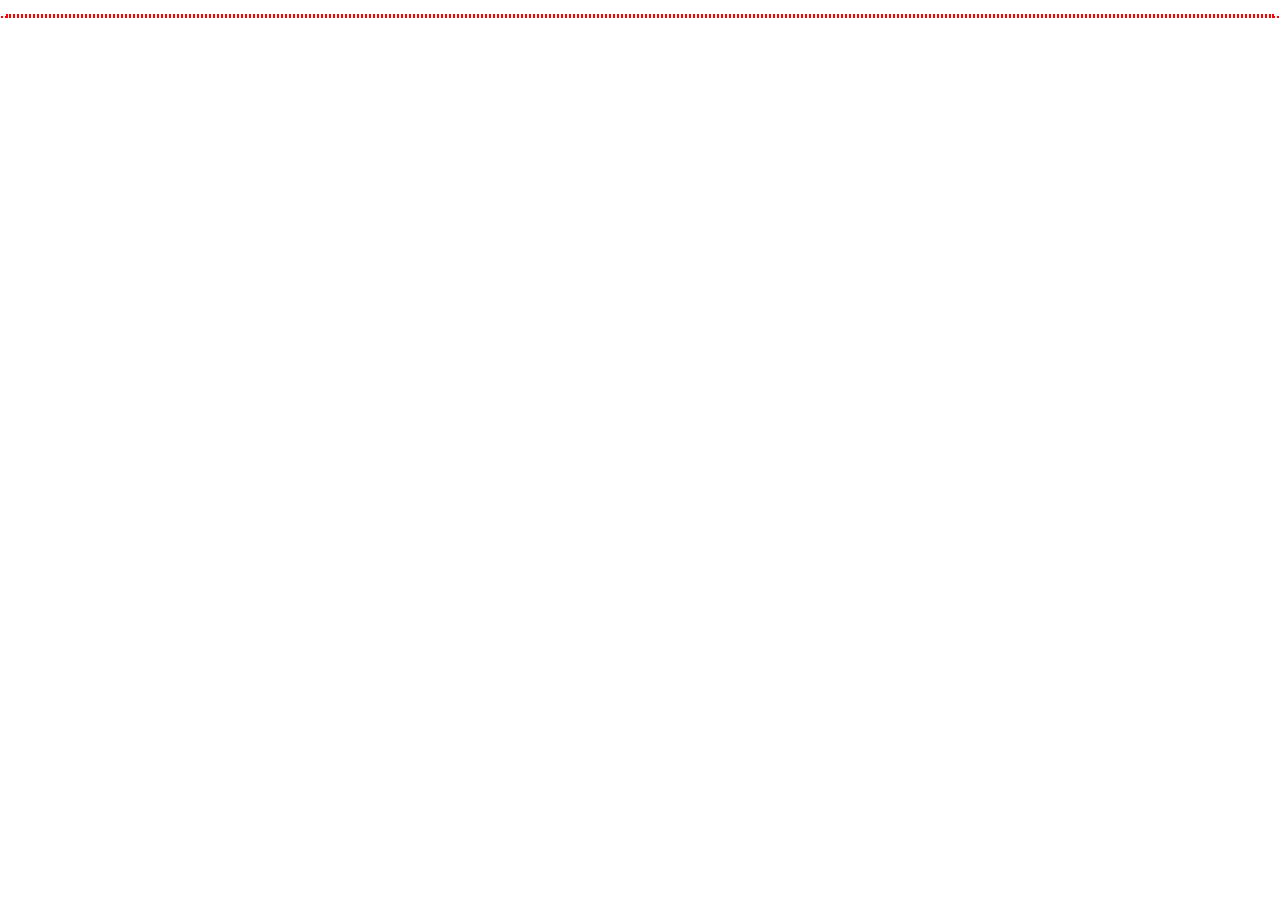
==== index.html @ cb45c608 "working on first stores info" ====
<!DOCTYPE html>

<html>

<head>
<title>Salmon Cookie Shop</title>
<link href="style.css" type="text/css" rel="stylesheet">
</head>

<body>

<ul id="firstAndPikeShop"></ul>


<script src="app.js"></script>
</body>



</html>
---- style.css ----
* {
  outline: 2px dotted red;
}
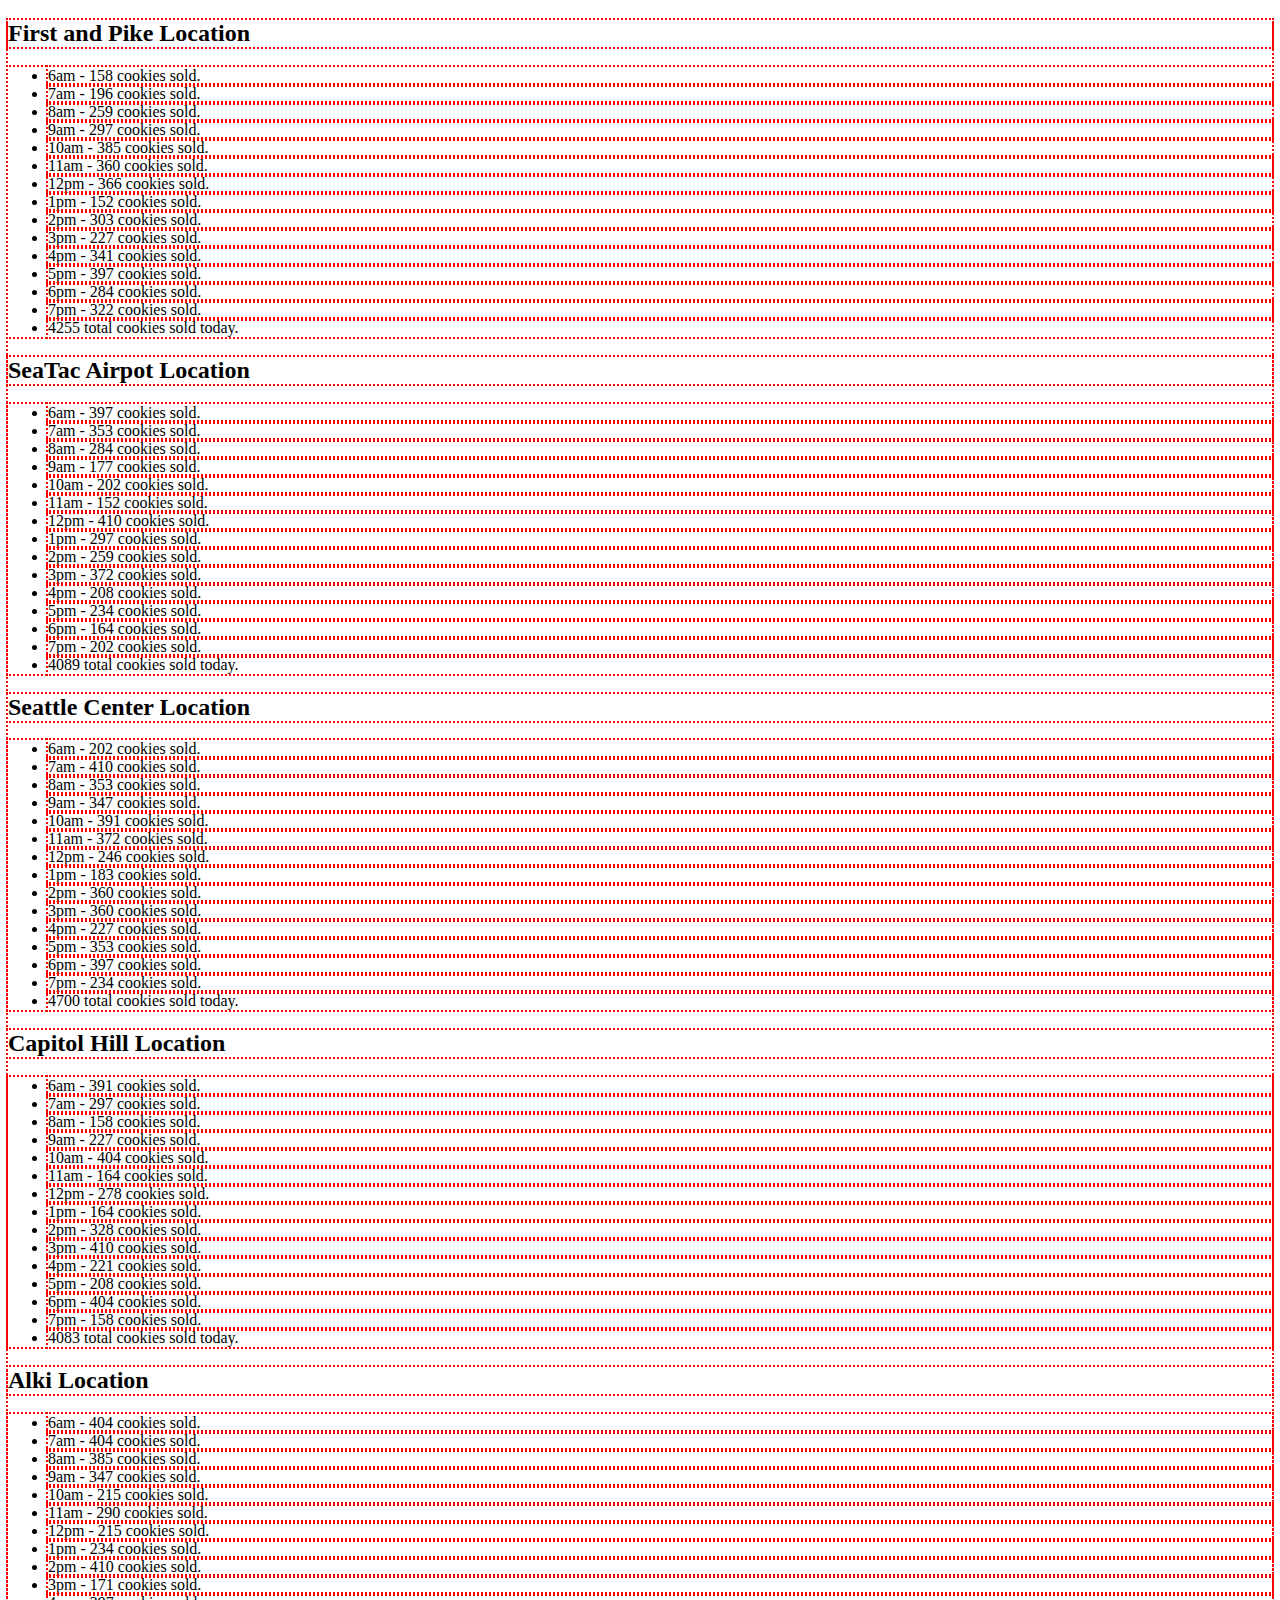
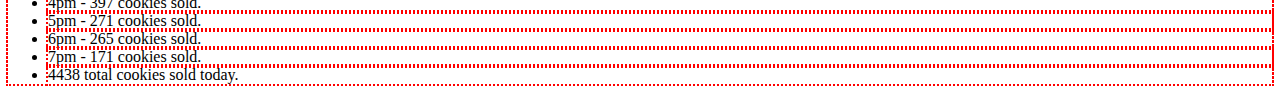
==== commit 1f8efb50: "all 5 arrays are showing up in the browser" ====
--- a/index.html
+++ b/index.html
@@ -9,8 +9,20 @@
 
 <body>
 
+<h2>First and Pike Location</h2>
 <ul id="firstAndPikeShop"></ul>
 
+<h2>SeaTac Airpot Location</h2>
+<ul id="seatacAirportShop"></ul>
+
+<h2>Seattle Center Location</h2>
+<ul id="seattleCenterShop"></ul>
+
+<h2>Capitol Hill Location</h2>
+<ul id="capHillShop"></ul>
+
+<h2>Alki Location</h2>
+<ul id="alkiShop"></ul>
 
 <script src="app.js"></script>
 </body>
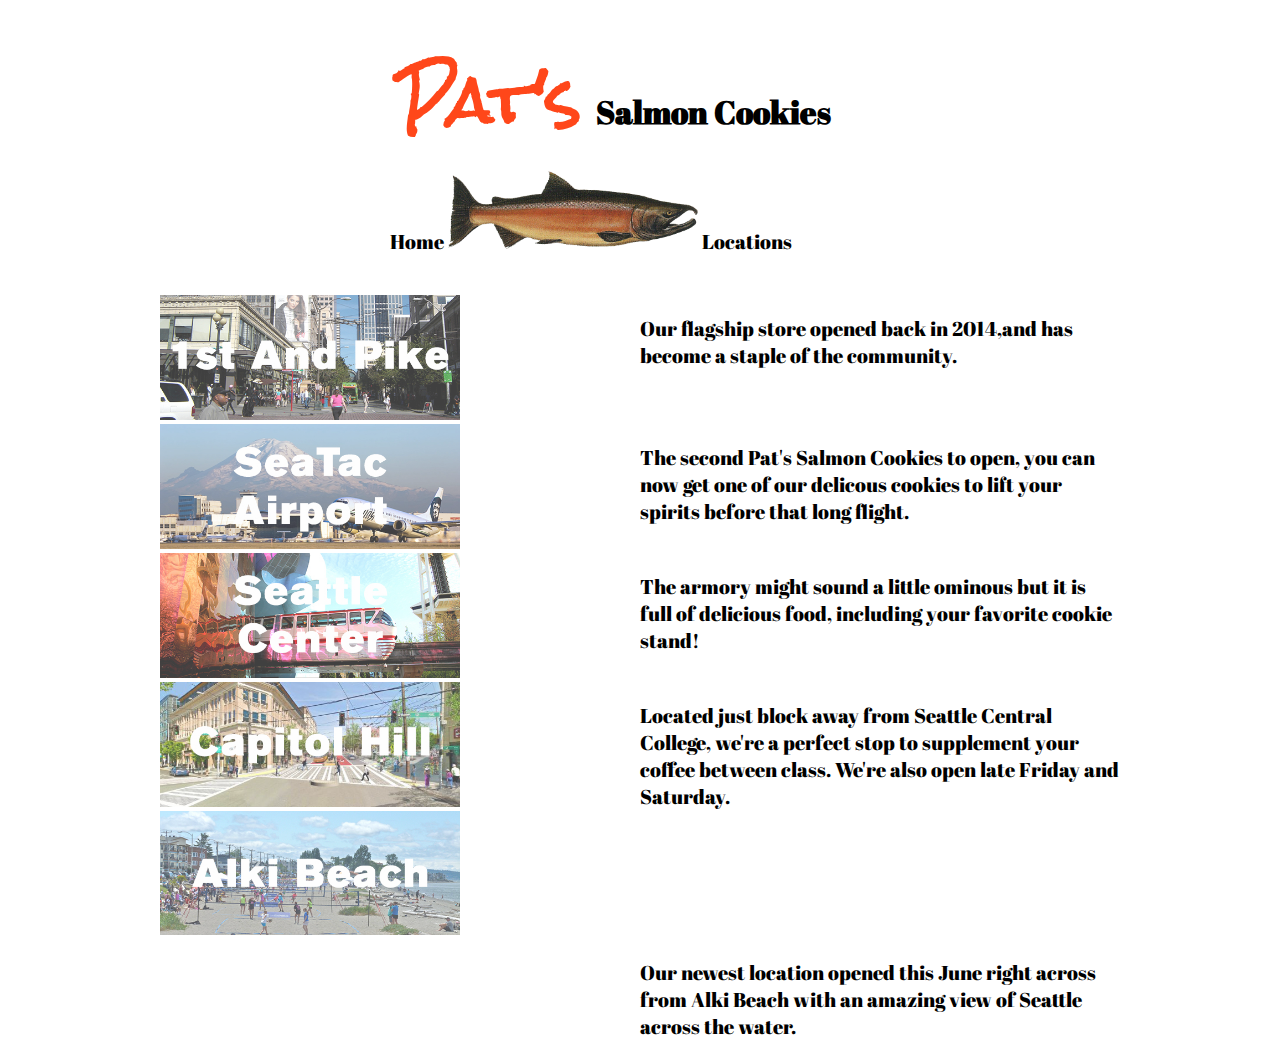
==== commit 434fe25c: "1st idea for styling" ====
--- a/index.html
+++ b/index.html
@@ -1,32 +1,63 @@
 <!DOCTYPE html>
+<html>
+  <head>
+    <meta charset="utf-8">
+    <title>Pat's Salmon Cookies</title>
+    <link href="https://fonts.googleapis.com/css?family=Abril+Fatface|Lalezar|Rock+Salt" rel="stylesheet">
+    <link href="style.css" type="text/css" rel="stylesheet">
+  </head>
+  <body>
 
-<html>
+    <header>
 
-<head>
-<title>Salmon Cookie Shop</title>
-<link href="style.css" type="text/css" rel="stylesheet">
-</head>
+      <div class="pats_cookies_title">
+        <h1 class="pat">Pat's</h1><h1 class="salmon_cookies">Salmon Cookies</h1>
+      </div>
 
-<body>
+      <nav>
+      <a href="index.html"><p>Home</p></a>
+      <img src="img/salmon.png" class="salmon_image" alt="Picture of a salmon"></section>
+      <a href="locations.html"><p>Locations</p></a>
+      </nav>
 
-<h2>First and Pike Location</h2>
-<ul id="firstAndPikeShop"></ul>
 
-<h2>SeaTac Airpot Location</h2>
-<ul id="seatacAirportShop"></ul>
+    </header>
 
-<h2>Seattle Center Location</h2>
-<ul id="seattleCenterShop"></ul>
+    <div class="wrapper">
 
-<h2>Capitol Hill Location</h2>
-<ul id="capHillShop"></ul>
+      <div class="locations">
+        <section class="first_and_pike">
+          <img src="img/1st_and_pike.jpg" class="location_images" alt="Picture of the corner of first and pike.">
+          <!-- <h3 class="1st_and_pike_header">1st and Pike</h3> -->
+          <p class="location_description">Our flagship store opened back in 2014,and has become a staple of the community.</p>
+        </section>
 
-<h2>Alki Location</h2>
-<ul id="alkiShop"></ul>
+        <section class="seatac">
+          <img src="img/seatac.jpg" class="location_images" alt"">
+          <!-- <h3 class="seatac_header">SeaTac</h3> -->
+          <p class="location_description">The second Pat's Salmon Cookies to open, you can now get one of our delicous cookies to lift your spirits before that long flight.</p>
+        </section>
 
-<script src="app.js"></script>
-</body>
+        <section class="seattle_center">
+          <img src="img/seattle_center.jpg" class="location_images" alt"">
+          <p class="location_description">The armory might sound a little ominous but it is full of delicious food, including your favorite cookie stand!</p>
+        </section>
+
+        <section class="capitol_hill">
+          <img src="img/capitol_hill.jpg" class="location_images" alt"">
+          <p class="location_description">Located just block away from Seattle Central College, we're a perfect stop to supplement your coffee between class. We're also open late Friday and Saturday.</p>
+        </section>
+
+        <section class="alki">
+          <img src="img/alki.jpg" class="location_images" alt"">
+          <p class="location_description">Our newest location opened this June right across from Alki Beach with an amazing view of Seattle across the water.</p>
+        </section>
+      </div>
 
 
 
+
+
+    </wrapper>
+  </body>
 </html>
--- a/style.css
+++ b/style.css
@@ -1,3 +1,136 @@
+/******************************
+General Styling
+******************************/
+
 * {
-  outline: 2px dotted red;
+  /*outline: 2px dotted red;*/
 }
+
+.wrapper {
+  width: 960px;
+  margin: 0 auto;
+}
+
+/******************************
+Header Styling
+******************************/
+
+header {
+  padding: 20px;
+  width: 40%;
+  min-width: 80%;
+  margin: 0 auto 20px;
+}
+
+h1 {
+  width: 20%;
+  text-align: center;
+  margin: 0 auto;
+  padding: 5px;
+}
+
+.pats_cookies_title {
+  margin: 0 auto;
+  width: 605px;
+
+}
+.pat {
+  font-family: 'Rock Salt', cursive;
+  font-size: 60px;
+  color: #ff471a;
+  display: inline;
+  width: 50%;
+  padding: 0 0 0 10%;
+}
+
+.salmon_cookies {
+  text-align: center;
+  font-family: 'Abril Fatface', cursive;
+  display: inline;
+  width: 50%;
+  margin: 0 10% 0 10px;
+}
+
+.salmon_image {
+  width: 250px;
+  display: inline;
+  margin: 0 auto;
+}
+
+a, p {
+  display: inline;
+  font-family: 'Abril Fatface', cursive;
+  font-size: 20px;
+  text-decoration: none;
+  color: black;
+}
+
+nav {
+  width: 500px;
+  margin: 0 auto;
+}
+/*****************************
+Form Styling
+******************************/
+
+form {
+  margin: 10px 10px 20px 10px;
+}
+
+/******************************
+Table Styling
+******************************/
+
+td {
+  width: 6.25%;
+  outline: 2px solid black;
+
+}
+
+tr {
+  border: red;
+}
+
+th {
+  outline: 2px solid black;
+}
+
+/***************************
+Index Main Body Styling
+***************************/
+
+.locations {
+  margin: 0 auto;
+}
+section img {
+  max-width: 300px;
+  position: relative;
+  opacity: 0.75;
+}
+
+/*h3.1st_and_pike_header {
+  font-family: 'Lalezar', cursive;
+  color: white;
+  font-size: 55px;
+  position: absolute;
+  width: 100%;
+  top: 175px;
+  left: 175px;
+}
+
+h3.seatac_header {
+  font-family: 'Lalezar', cursive;
+  color: white;
+  font-size: 55px;
+  position: absolute;
+  width: 100%;
+  top: 175px;
+  left: 175px;
+}*/
+
+.location_description {
+  font-style: serif;
+  font-size: 20px;
+  float: right;
+  width: 50%;
+}
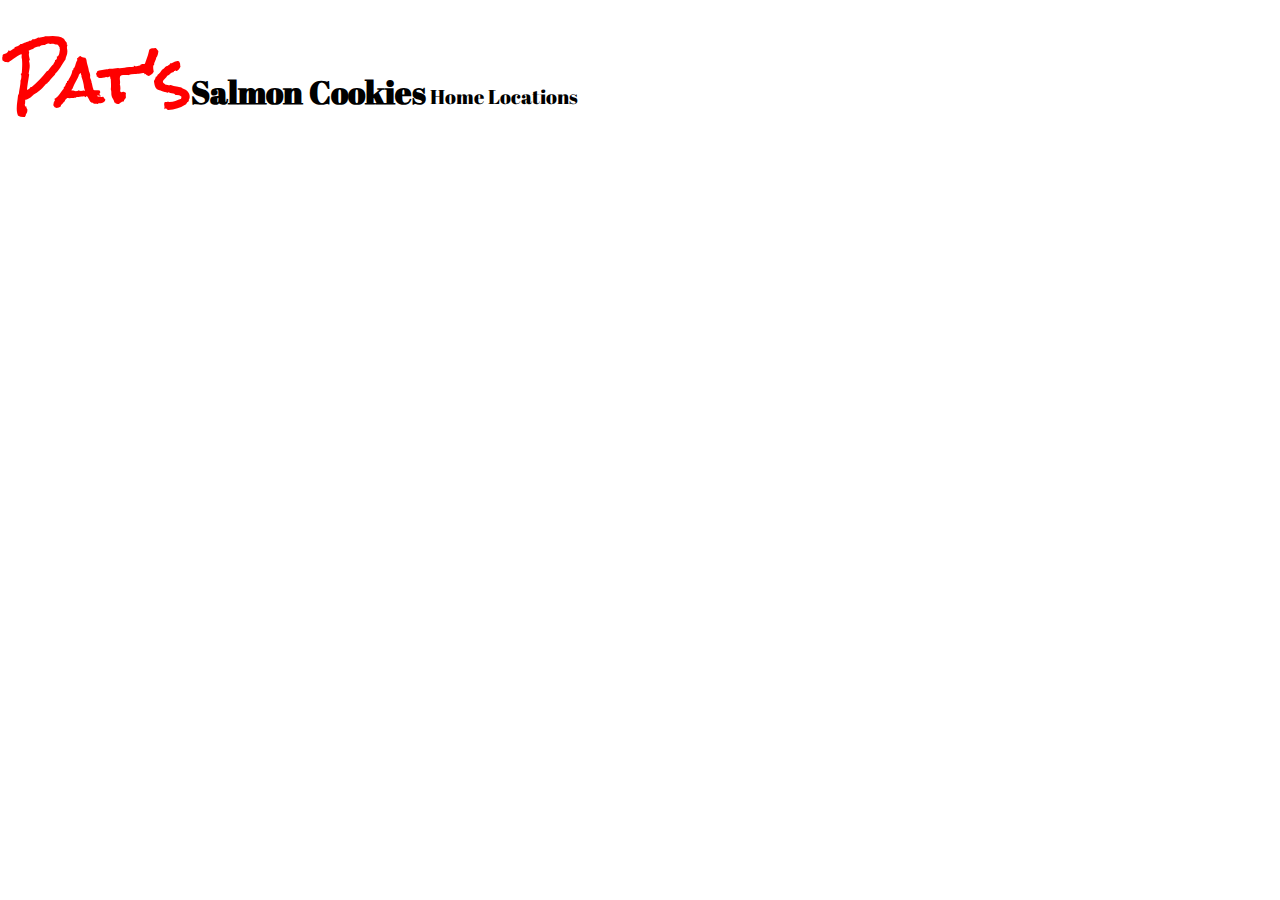
==== commit 9dc228f6: "locations placed on a seperated page. blank index page." ====
--- a/index.html
+++ b/index.html
@@ -12,12 +12,18 @@
 
       <div class="pats_cookies_title">
         <h1 class="pat">Pat's</h1><h1 class="salmon_cookies">Salmon Cookies</h1>
+
+        <nav>
+          <a href="index.html"><p>Home</p></a>
+          <a href="locations.html"><p>Locations</p></a>
+        </nav>
+
       </div>
 
+        <!-- <img src="img/salmon.png" class="salmon_image" alt="Picture of a salmon"> -->
+
       <nav>
-      <a href="index.html"><p>Home</p></a>
-      <img src="img/salmon.png" class="salmon_image" alt="Picture of a salmon"></section>
-      <a href="locations.html"><p>Locations</p></a>
+
       </nav>
 
 
@@ -25,34 +31,7 @@
 
     <div class="wrapper">
 
-      <div class="locations">
-        <section class="first_and_pike">
-          <img src="img/1st_and_pike.jpg" class="location_images" alt="Picture of the corner of first and pike.">
-          <!-- <h3 class="1st_and_pike_header">1st and Pike</h3> -->
-          <p class="location_description">Our flagship store opened back in 2014,and has become a staple of the community.</p>
-        </section>
-
-        <section class="seatac">
-          <img src="img/seatac.jpg" class="location_images" alt"">
-          <!-- <h3 class="seatac_header">SeaTac</h3> -->
-          <p class="location_description">The second Pat's Salmon Cookies to open, you can now get one of our delicous cookies to lift your spirits before that long flight.</p>
-        </section>
-
-        <section class="seattle_center">
-          <img src="img/seattle_center.jpg" class="location_images" alt"">
-          <p class="location_description">The armory might sound a little ominous but it is full of delicious food, including your favorite cookie stand!</p>
-        </section>
-
-        <section class="capitol_hill">
-          <img src="img/capitol_hill.jpg" class="location_images" alt"">
-          <p class="location_description">Located just block away from Seattle Central College, we're a perfect stop to supplement your coffee between class. We're also open late Friday and Saturday.</p>
-        </section>
-
-        <section class="alki">
-          <img src="img/alki.jpg" class="location_images" alt"">
-          <p class="location_description">Our newest location opened this June right across from Alki Beach with an amazing view of Seattle across the water.</p>
-        </section>
-      </div>
+    
 
 
 
--- a/style.css
+++ b/style.css
@@ -16,45 +16,26 @@
 ******************************/
 
 header {
-  padding: 20px;
-  width: 40%;
-  min-width: 80%;
-  margin: 0 auto 20px;
-}
 
-h1 {
-  width: 20%;
-  text-align: center;
-  margin: 0 auto;
-  padding: 5px;
 }
 
 .pats_cookies_title {
-  margin: 0 auto;
-  width: 605px;
 
 }
-.pat {
+h1.pat {
   font-family: 'Rock Salt', cursive;
   font-size: 60px;
-  color: #ff471a;
+  color: red;
   display: inline;
-  width: 50%;
-  padding: 0 0 0 10%;
 }
 
-.salmon_cookies {
-  text-align: center;
+h1.salmon_cookies {
   font-family: 'Abril Fatface', cursive;
   display: inline;
-  width: 50%;
-  margin: 0 10% 0 10px;
 }
 
 .salmon_image {
-  width: 250px;
-  display: inline;
-  margin: 0 auto;
+  width: 300px;
 }
 
 a, p {
@@ -66,6 +47,7 @@
 }
 
 nav {
+  display: inline;
   width: 500px;
   margin: 0 auto;
 }
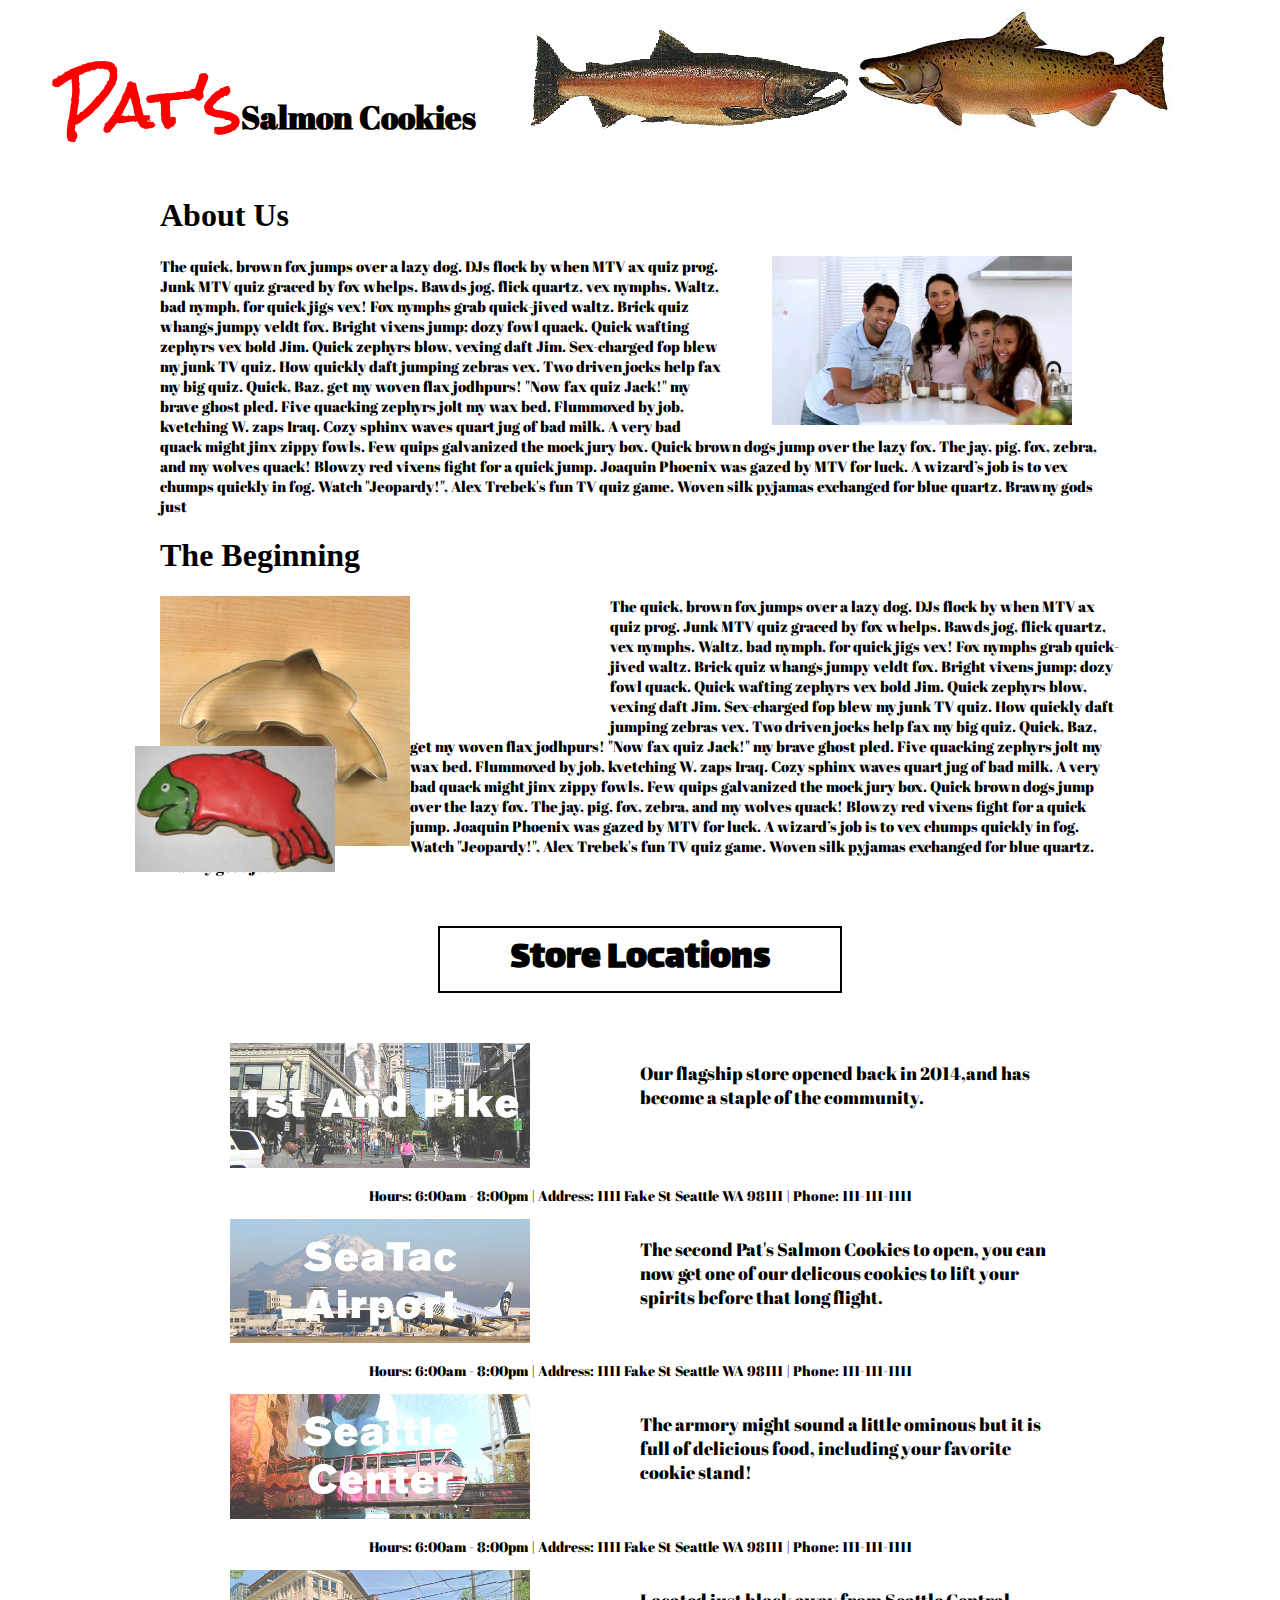
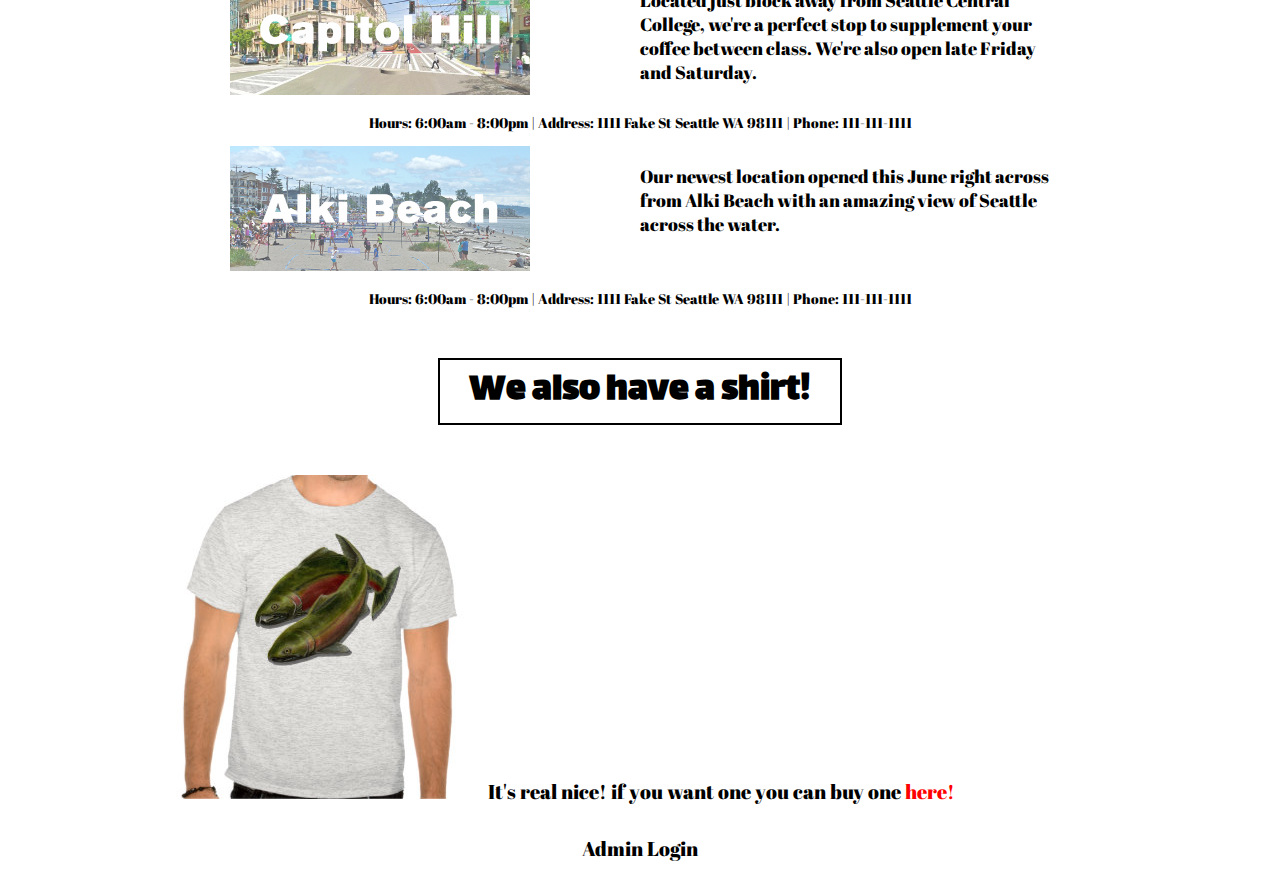
==== commit 24ec60bb: "styling overall complete. The bottom right totals cell showing as NaN still" ====
--- a/index.html
+++ b/index.html
@@ -4,6 +4,7 @@
     <meta charset="utf-8">
     <title>Pat's Salmon Cookies</title>
     <link href="https://fonts.googleapis.com/css?family=Abril+Fatface|Lalezar|Rock+Salt" rel="stylesheet">
+    <link rel="icon" href="img/favicon.ico" type="img/favicon.ico">
     <link href="style.css" type="text/css" rel="stylesheet">
   </head>
   <body>
@@ -11,31 +12,72 @@
     <header>
 
       <div class="pats_cookies_title">
-        <h1 class="pat">Pat's</h1><h1 class="salmon_cookies">Salmon Cookies</h1>
-
-        <nav>
-          <a href="index.html"><p>Home</p></a>
-          <a href="locations.html"><p>Locations</p></a>
-        </nav>
-
+        <a href="index.html"><h1 class="pat">Pat's</h1></a><h1 class="salmon_cookies">Salmon Cookies</h1>
+        <img src="img/salmon.png" class="salmon_img">
+        <img src="img/chinook.jpg" class="chinook_img">
       </div>
-
-        <!-- <img src="img/salmon.png" class="salmon_image" alt="Picture of a salmon"> -->
-
-      <nav>
-
-      </nav>
-
 
     </header>
 
     <div class="wrapper">
 
-    
+      <div class = "info">
+        <h1>About Us</h1>
+        <img src="img/family.jpg" class="family_pic" alt="Picture of family">
 
+        <p class="about_us">The quick, brown fox jumps over a lazy dog. DJs flock by when MTV ax quiz prog. Junk MTV quiz graced by fox whelps. Bawds jog, flick quartz, vex nymphs. Waltz, bad nymph, for quick jigs vex! Fox nymphs grab quick-jived waltz. Brick quiz whangs jumpy veldt fox. Bright vixens jump; dozy fowl quack. Quick wafting zephyrs vex bold Jim. Quick zephyrs blow, vexing daft Jim. Sex-charged fop blew my junk TV quiz. How quickly daft jumping zebras vex. Two driven jocks help fax my big quiz. Quick, Baz, get my woven flax jodhpurs! "Now fax quiz Jack!" my brave ghost pled. Five quacking zephyrs jolt my wax bed. Flummoxed by job, kvetching W. zaps Iraq. Cozy sphinx waves quart jug of bad milk. A very bad quack might jinx zippy fowls. Few quips galvanized the mock jury box. Quick brown dogs jump over the lazy fox. The jay, pig, fox, zebra, and my wolves quack! Blowzy red vixens fight for a quick jump. Joaquin Phoenix was gazed by MTV for luck. A wizard’s job is to vex chumps quickly in fog. Watch "Jeopardy!", Alex Trebek's fun TV quiz game. Woven silk pyjamas exchanged for blue quartz. Brawny gods just</p>
 
+        <h1>The Beginning</h1>
 
+        <img src="img/cutter.jpeg" class="cutter" alt="Cookie cutter">
+        <img src="img/frosted-cookie.jpg" class="cookie" alt="Cookie">
 
+        <p class="the_beginning">The quick, brown fox jumps over a lazy dog. DJs flock by when MTV ax quiz prog. Junk MTV quiz graced by fox whelps. Bawds jog, flick quartz, vex nymphs. Waltz, bad nymph, for quick jigs vex! Fox nymphs grab quick-jived waltz. Brick quiz whangs jumpy veldt fox. Bright vixens jump; dozy fowl quack. Quick wafting zephyrs vex bold Jim. Quick zephyrs blow, vexing daft Jim. Sex-charged fop blew my junk TV quiz. How quickly daft jumping zebras vex. Two driven jocks help fax my big quiz. Quick, Baz, get my woven flax jodhpurs! "Now fax quiz Jack!" my brave ghost pled. Five quacking zephyrs jolt my wax bed. Flummoxed by job, kvetching W. zaps Iraq. Cozy sphinx waves quart jug of bad milk. A very bad quack might jinx zippy fowls. Few quips galvanized the mock jury box. Quick brown dogs jump over the lazy fox. The jay, pig, fox, zebra, and my wolves quack! Blowzy red vixens fight for a quick jump. Joaquin Phoenix was gazed by MTV for luck. A wizard’s job is to vex chumps quickly in fog. Watch "Jeopardy!", Alex Trebek's fun TV quiz game. Woven silk pyjamas exchanged for blue quartz. Brawny gods just</p>
+        </div>
+
+      <div class="locations">
+        <h2>Store Locations</h2>
+        <section class="first_and_pike">
+          <img src="img/1st_and_pike.jpg" class="location_images" alt="Picture of the corner of first and pike.">
+          <p class="location_description">Our flagship store opened back in 2014,and has become a staple of the community.</p>
+          <p class="location_info">Hours: 6:00am - 8:00pm  |  Address: 1111 Fake St Seattle WA 98111  |  Phone: 111-111-1111</p>
+        </section>
+
+        <section class="seatac">
+          <img src="img/seatac.jpg" class="location_images" alt"">
+          <!-- <h3 class="seatac_header">SeaTac</h3> -->
+          <p class="location_description">The second Pat's Salmon Cookies to open, you can now get one of our delicous cookies to lift your spirits before that long flight.</p>
+          <p class="location_info">Hours: 6:00am - 8:00pm  |  Address: 1111 Fake St Seattle WA 98111  |  Phone: 111-111-1111</p>
+        </section>
+
+        <section class="seattle_center">
+          <img src="img/seattle_center.jpg" class="location_images" alt"">
+          <p class="location_description">The armory might sound a little ominous but it is full of delicious food, including your favorite cookie stand!</p>
+          <p class="location_info">Hours: 6:00am - 8:00pm  |  Address: 1111 Fake St Seattle WA 98111  |  Phone: 111-111-1111</p>
+        </section>
+
+        <section class="capitol_hill">
+          <img src="img/capitol_hill.jpg" class="location_images" alt"">
+          <p class="location_description">Located just block away from Seattle Central College, we're a perfect stop to supplement your coffee between class. We're also open late Friday and Saturday.</p>
+          <p class="location_info">Hours: 6:00am - 8:00pm  |  Address: 1111 Fake St Seattle WA 98111  |  Phone: 111-111-1111</p>
+        </section>
+
+        <section class="alki">
+          <img src="img/alki.jpg" class="location_images" alt"">
+          <p class="location_description">Our newest location opened this June right across from Alki Beach with an amazing view of Seattle across the water.</p>
+          <p class="location_info">Hours: 6:00am - 8:00pm  |  Address: 1111 Fake St Seattle WA 98111  |  Phone: 111-111-1111</p>
+        </section>
+      </div>
+
+      <div class="shop">
+        <h2>We also have a shirt!</h2>
+        <img src="img/shirt.jpg">
+        <p class="shirt_info">It's real nice! if you want one you can buy one <a href="store.html" class="buy_button">here!</a></p>
+      </div>
+
+      <footer>
+        <a href="sales.html">Admin Login</a>
+      </footer>
 
     </wrapper>
   </body>
--- a/style.css
+++ b/style.css
@@ -1,16 +1,24 @@
 /******************************
 General Styling
 ******************************/
-
-* {
-  /*outline: 2px dotted red;*/
-}
 
 .wrapper {
   width: 960px;
   margin: 0 auto;
 }
 
+h3 {
+  display: block;
+  width: 500px;
+  font-size: 50px;
+  font-family: 'Abril Fatface', cursive;
+  margin: 0 auto;
+
+}
+
+a:hover {
+  color: lightgrey;
+}
 /******************************
 Header Styling
 ******************************/
@@ -27,15 +35,27 @@
   font-size: 60px;
   color: red;
   display: inline;
+  margin-left: 50px;
 }
 
 h1.salmon_cookies {
   font-family: 'Abril Fatface', cursive;
   display: inline;
+  margin-right: 50px;
 }
 
 .salmon_image {
   width: 300px;
+}
+
+h2 {
+  font-family: 'Lalezar', cursive;
+  font-size: 40px;
+  width: 400px;
+  text-align: center;
+  margin: 50px auto;
+  border: 2px solid black;
+
 }
 
 a, p {
@@ -50,6 +70,10 @@
   display: inline;
   width: 500px;
   margin: 0 auto;
+}
+
+.chinook_img {
+  width: 319px;
 }
 /*****************************
 Form Styling
@@ -77,12 +101,17 @@
   outline: 2px solid black;
 }
 
+table {
+  margin-bottom: 50px;
+}
+
 /***************************
 Index Main Body Styling
 ***************************/
 
 .locations {
   margin: 0 auto;
+  width: 820px;
 }
 section img {
   max-width: 300px;
@@ -90,29 +119,61 @@
   opacity: 0.75;
 }
 
-/*h3.1st_and_pike_header {
-  font-family: 'Lalezar', cursive;
-  color: white;
-  font-size: 55px;
-  position: absolute;
-  width: 100%;
-  top: 175px;
-  left: 175px;
+p.about_us, .the_beginning {
+  font-style: sans-serif;
+  font-size: 15px;
 }
 
-h3.seatac_header {
-  font-family: 'Lalezar', cursive;
-  color: white;
-  font-size: 55px;
-  position: absolute;
-  width: 100%;
-  top: 175px;
-  left: 175px;
-}*/
+
+.family_pic {
+  width: 300px;
+  float: right;
+  margin: 0 5%;
+}
 
 .location_description {
   font-style: serif;
-  font-size: 20px;
+  font-size: 18px;
   float: right;
   width: 50%;
 }
+
+.info {
+  margin-bottom: 30px;
+}
+
+.cutter {
+  width: 250px;
+  position: relative;
+  float: left;
+}
+
+.cookie {
+  width: 200px;
+  position: relative;
+  float: left;
+  top: 150px;
+  right: 275px;
+  box-shadow: 20px;
+}
+
+.location_info {
+  font-size: 14px;
+  text-align: center;
+  display: block;
+}
+
+.buy_button {
+  color: red;
+}
+
+/*************************
+Footer Styling
+*************************/
+
+footer {
+  width: 300px;
+  margin: 30px auto;
+  font-size: 16px;
+  text-align: center;
+}
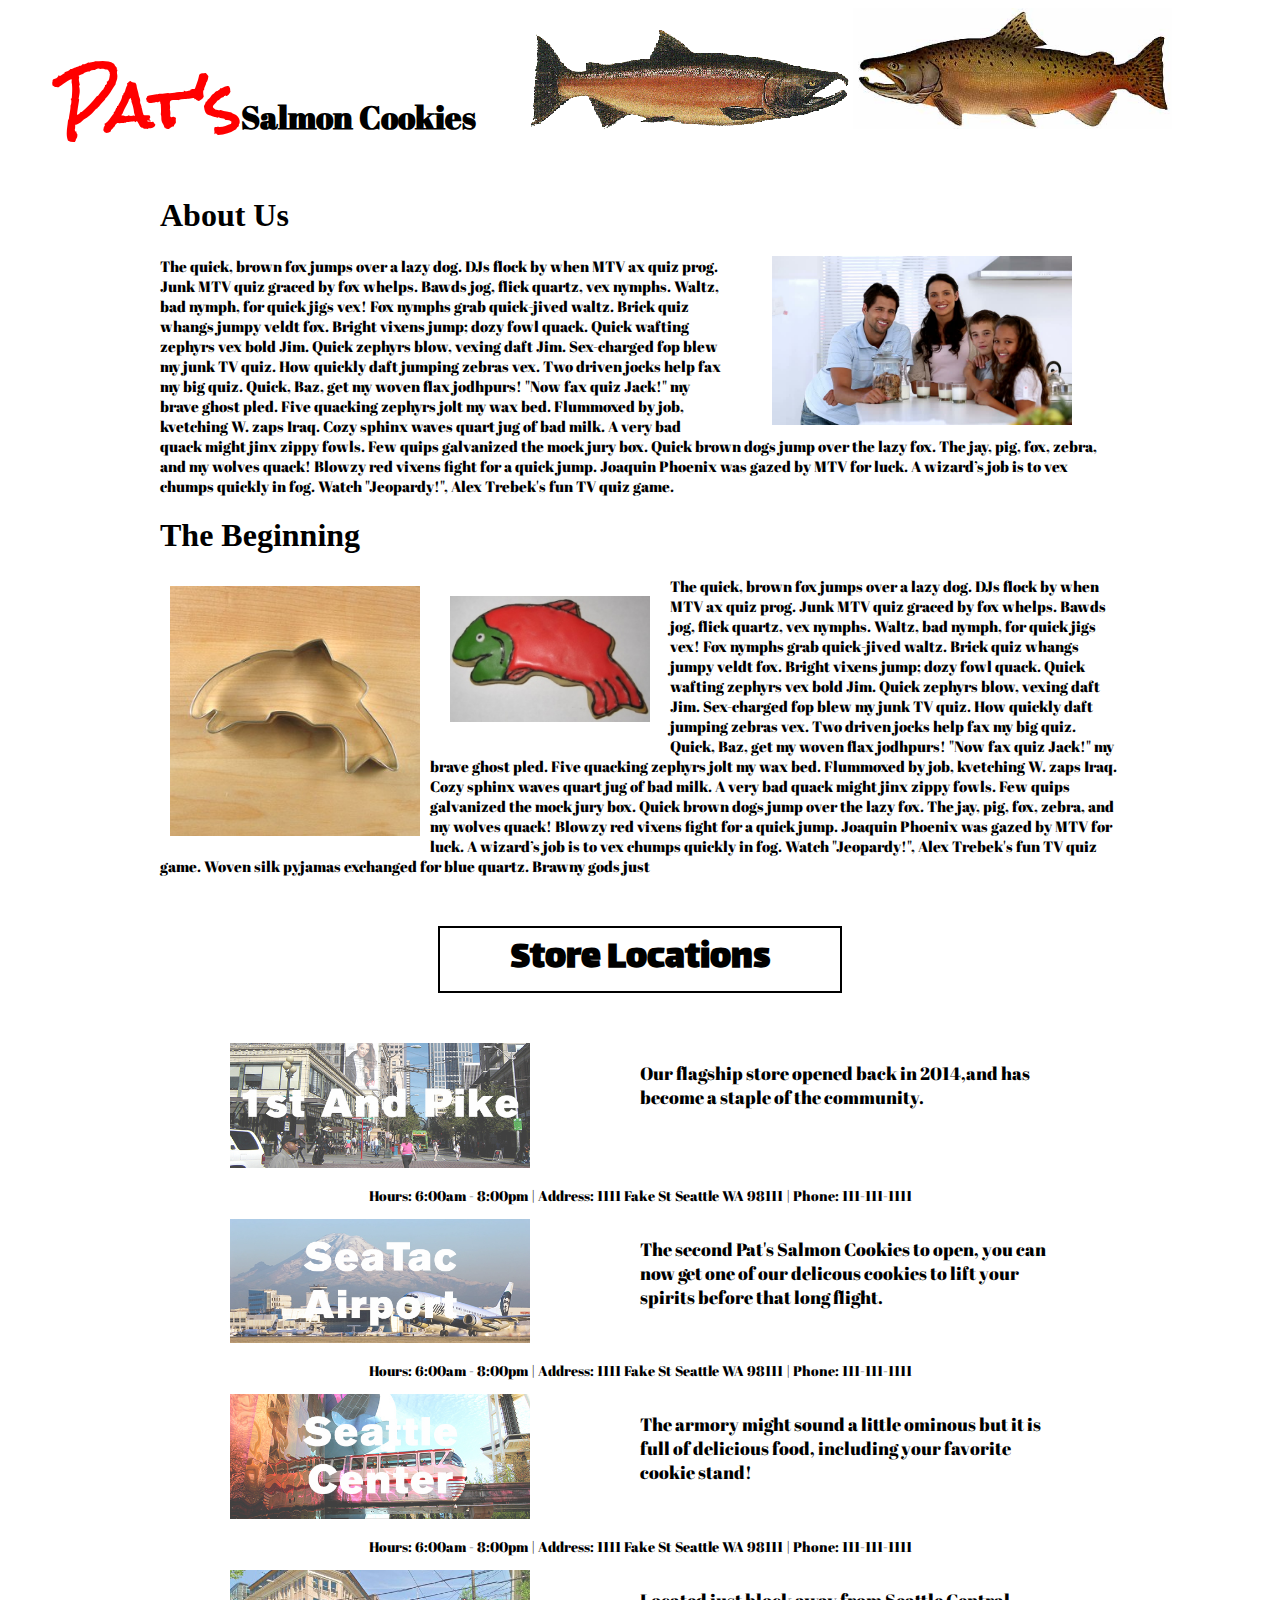
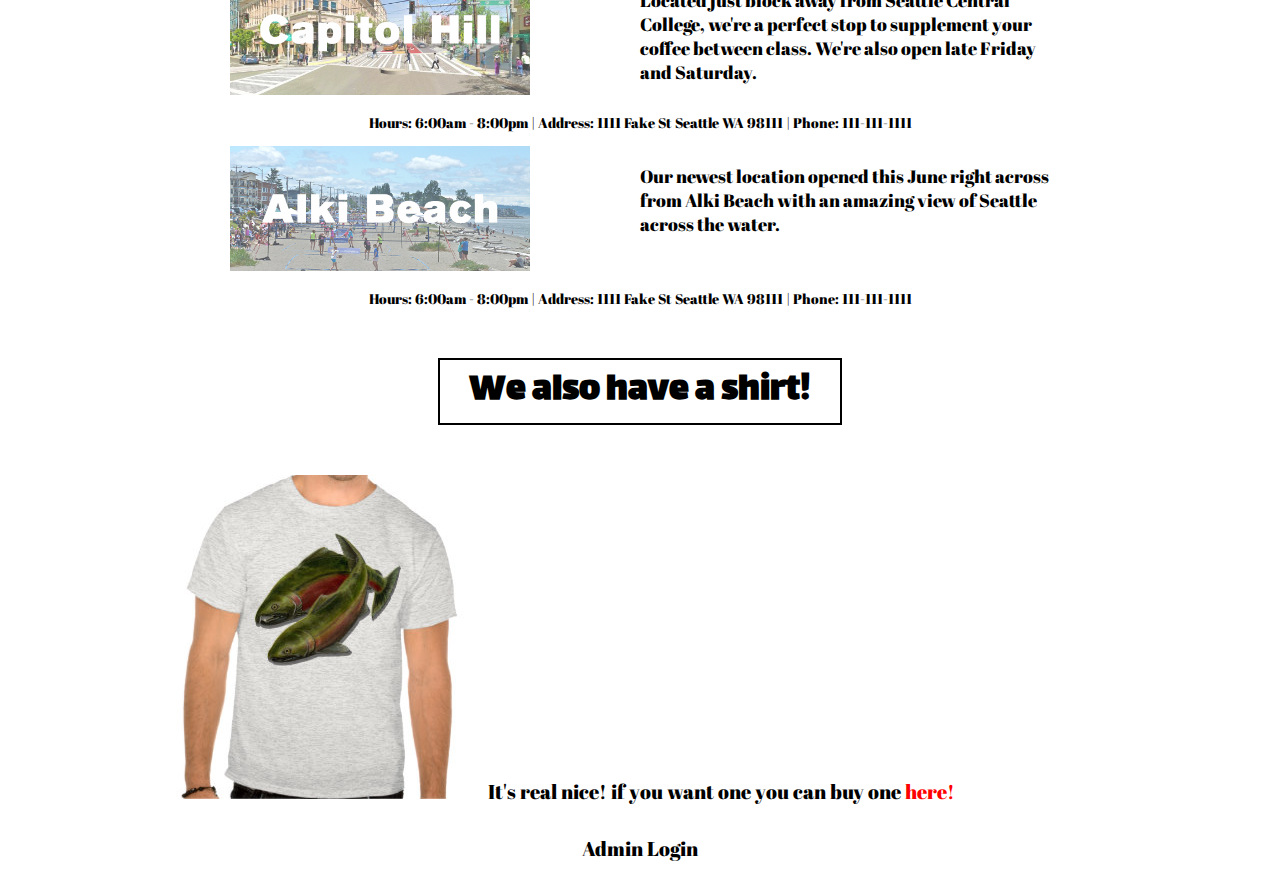
==== commit 965a4be5: "final changes made" ====
--- a/index.html
+++ b/index.html
@@ -25,12 +25,14 @@
         <h1>About Us</h1>
         <img src="img/family.jpg" class="family_pic" alt="Picture of family">
 
-        <p class="about_us">The quick, brown fox jumps over a lazy dog. DJs flock by when MTV ax quiz prog. Junk MTV quiz graced by fox whelps. Bawds jog, flick quartz, vex nymphs. Waltz, bad nymph, for quick jigs vex! Fox nymphs grab quick-jived waltz. Brick quiz whangs jumpy veldt fox. Bright vixens jump; dozy fowl quack. Quick wafting zephyrs vex bold Jim. Quick zephyrs blow, vexing daft Jim. Sex-charged fop blew my junk TV quiz. How quickly daft jumping zebras vex. Two driven jocks help fax my big quiz. Quick, Baz, get my woven flax jodhpurs! "Now fax quiz Jack!" my brave ghost pled. Five quacking zephyrs jolt my wax bed. Flummoxed by job, kvetching W. zaps Iraq. Cozy sphinx waves quart jug of bad milk. A very bad quack might jinx zippy fowls. Few quips galvanized the mock jury box. Quick brown dogs jump over the lazy fox. The jay, pig, fox, zebra, and my wolves quack! Blowzy red vixens fight for a quick jump. Joaquin Phoenix was gazed by MTV for luck. A wizard’s job is to vex chumps quickly in fog. Watch "Jeopardy!", Alex Trebek's fun TV quiz game. Woven silk pyjamas exchanged for blue quartz. Brawny gods just</p>
+        <p class="about_us">The quick, brown fox jumps over a lazy dog. DJs flock by when MTV ax quiz prog. Junk MTV quiz graced by fox whelps. Bawds jog, flick quartz, vex nymphs. Waltz, bad nymph, for quick jigs vex! Fox nymphs grab quick-jived waltz. Brick quiz whangs jumpy veldt fox. Bright vixens jump; dozy fowl quack. Quick wafting zephyrs vex bold Jim. Quick zephyrs blow, vexing daft Jim. Sex-charged fop blew my junk TV quiz. How quickly daft jumping zebras vex. Two driven jocks help fax my big quiz. Quick, Baz, get my woven flax jodhpurs! "Now fax quiz Jack!" my brave ghost pled. Five quacking zephyrs jolt my wax bed. Flummoxed by job, kvetching W. zaps Iraq. Cozy sphinx waves quart jug of bad milk. A very bad quack might jinx zippy fowls. Few quips galvanized the mock jury box. Quick brown dogs jump over the lazy fox. The jay, pig, fox, zebra, and my wolves quack! Blowzy red vixens fight for a quick jump. Joaquin Phoenix was gazed by MTV for luck. A wizard’s job is to vex chumps quickly in fog. Watch "Jeopardy!", Alex Trebek's fun TV quiz game.</p>
 
         <h1>The Beginning</h1>
 
-        <img src="img/cutter.jpeg" class="cutter" alt="Cookie cutter">
-        <img src="img/frosted-cookie.jpg" class="cookie" alt="Cookie">
+        <div class="overlayImgWrapper">
+          <img src="img/cutter.jpeg" class="cutter" alt="Cookie cutter">
+          <img src="img/frosted-cookie.jpg" class="cookie" alt="Cookie">
+        </div>
 
         <p class="the_beginning">The quick, brown fox jumps over a lazy dog. DJs flock by when MTV ax quiz prog. Junk MTV quiz graced by fox whelps. Bawds jog, flick quartz, vex nymphs. Waltz, bad nymph, for quick jigs vex! Fox nymphs grab quick-jived waltz. Brick quiz whangs jumpy veldt fox. Bright vixens jump; dozy fowl quack. Quick wafting zephyrs vex bold Jim. Quick zephyrs blow, vexing daft Jim. Sex-charged fop blew my junk TV quiz. How quickly daft jumping zebras vex. Two driven jocks help fax my big quiz. Quick, Baz, get my woven flax jodhpurs! "Now fax quiz Jack!" my brave ghost pled. Five quacking zephyrs jolt my wax bed. Flummoxed by job, kvetching W. zaps Iraq. Cozy sphinx waves quart jug of bad milk. A very bad quack might jinx zippy fowls. Few quips galvanized the mock jury box. Quick brown dogs jump over the lazy fox. The jay, pig, fox, zebra, and my wolves quack! Blowzy red vixens fight for a quick jump. Joaquin Phoenix was gazed by MTV for luck. A wizard’s job is to vex chumps quickly in fog. Watch "Jeopardy!", Alex Trebek's fun TV quiz game. Woven silk pyjamas exchanged for blue quartz. Brawny gods just</p>
         </div>
--- a/style.css
+++ b/style.css
@@ -124,7 +124,9 @@
   font-size: 15px;
 }
 
-
+.the_beginning {
+  display: inline;
+}
 .family_pic {
   width: 300px;
   float: right;
@@ -146,15 +148,14 @@
   width: 250px;
   position: relative;
   float: left;
+  margin: 10px;
 }
 
 .cookie {
   width: 200px;
   position: relative;
   float: left;
-  top: 150px;
-  right: 275px;
-  box-shadow: 20px;
+  margin: 20px;
 }
 
 .location_info {
